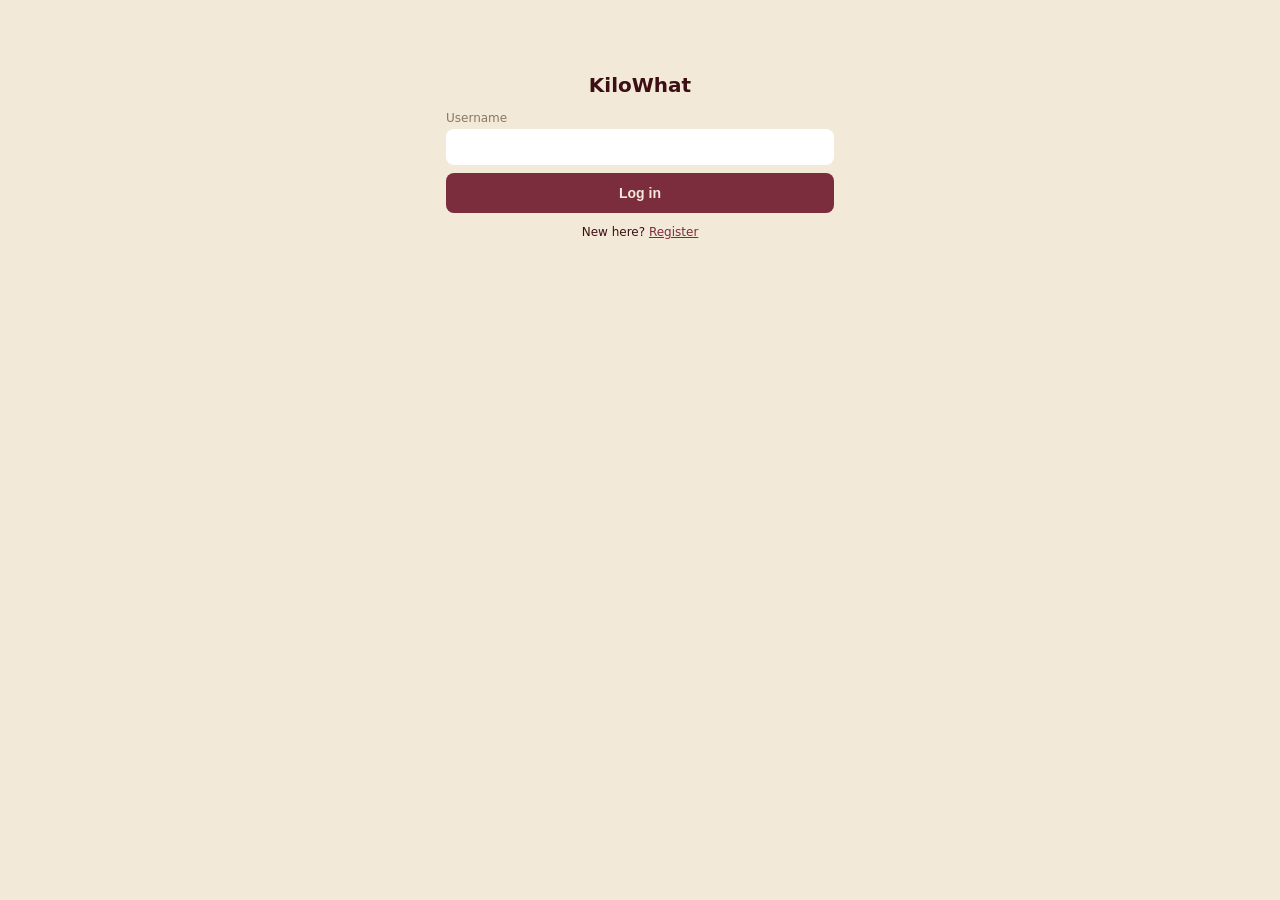
==== frontend/index.html @ 2bd8d3dc "feat: initial commit" ====
<!DOCTYPE html>
<html lang="en">
<head>
  <meta charset="UTF-8">
  <meta name="viewport" content="width=device-width, initial-scale=1.0">
  <title>KiloWhat - Log in</title>
  <link rel="manifest" href="manifest.json">
  <link rel="stylesheet" href="css/theme.css">
</head>
<body>
  <div class="page" style="padding-top:60px;">
    <h1 style="text-align:center; font-size:20px;">KiloWhat</h1>

    <form id="login-form">
      <p class="label-muted">Username</p>
      <input type="text" id="username" required>
      <button type="submit" class="btn-primary">Log in</button>
    </form>
    <p style="text-align:center; font-size:12px; margin-top:12px;">
      New here? <a href="register.html" style="color:var(--burgundy);">Register</a>
    </p>
    <p id="error" style="color:var(--burgundy); font-size:12px; text-align:center;"></p>
  </div>

  <script src="js/api.js"></script>
  <script>
    document.getElementById("login-form").addEventListener("submit", async (e) => {
      e.preventDefault();
      const username = document.getElementById("username").value;
      try {
        await Api.login(username);
        window.location.href = "dashboard.html";
      } catch (err) {
        document.getElementById("error").textContent = "No account with that username - register first.";
      }
    });
  </script>
</body>
</html>
---- frontend/css/theme.css ----
:root {
  --maroon: #3D0F14;
  --burgundy: #7B2D3E;
  --tan: #C99B7A;
  --cream: #F3E9D8;
  --white: #FFFFFF;
  --text-muted: #8A7860;
  --radius: 8px;
}

/* TODO: dark theme variant. When you get to it, don't just invert these -
   see the note in chat about desaturating rather than flipping to black. */

* { box-sizing: border-box; }

body {
  margin: 0;
  font-family: system-ui, -apple-system, sans-serif;
  background: var(--cream);
  color: var(--maroon);
}

.page {
  max-width: 420px;
  margin: 0 auto;
  padding: 20px 16px 80px;
}

.card {
  background: var(--white);
  border-radius: var(--radius);
  padding: 12px 14px;
  margin-bottom: 8px;
}

.card-accent {
  background: var(--burgundy);
  color: var(--cream);
  border-radius: var(--radius);
  padding: 12px 14px;
  margin-bottom: 8px;
}

.btn-primary {
  background: var(--burgundy);
  color: var(--cream);
  border: none;
  border-radius: var(--radius);
  padding: 12px;
  font-size: 14px;
  font-weight: 600;
  width: 100%;
  cursor: pointer;
}

.btn-primary:active { opacity: 0.85; }

input, select {
  width: 100%;
  padding: 10px 12px;
  border: none;
  border-radius: var(--radius);
  background: var(--white);
  margin-bottom: 8px;
  font-size: 14px;
}

.label-muted {
  font-size: 12px;
  color: var(--text-muted);
  margin: 0 0 4px;
}

.priority-essential { color: var(--burgundy); }
.priority-important { color: #9C7A4E; }
.priority-optional { color: var(--text-muted); }

nav.bottom-nav {
  position: sticky;
  bottom: 0;
  display: flex;
  justify-content: space-around;
  background: var(--white);
  padding: 10px 0;
  border-top: 1px solid #eee1cc;
}

nav.bottom-nav a {
  color: var(--text-muted);
  text-decoration: none;
  font-size: 11px;
  text-align: center;
}

nav.bottom-nav a.active { color: var(--burgundy); font-weight: 600; }
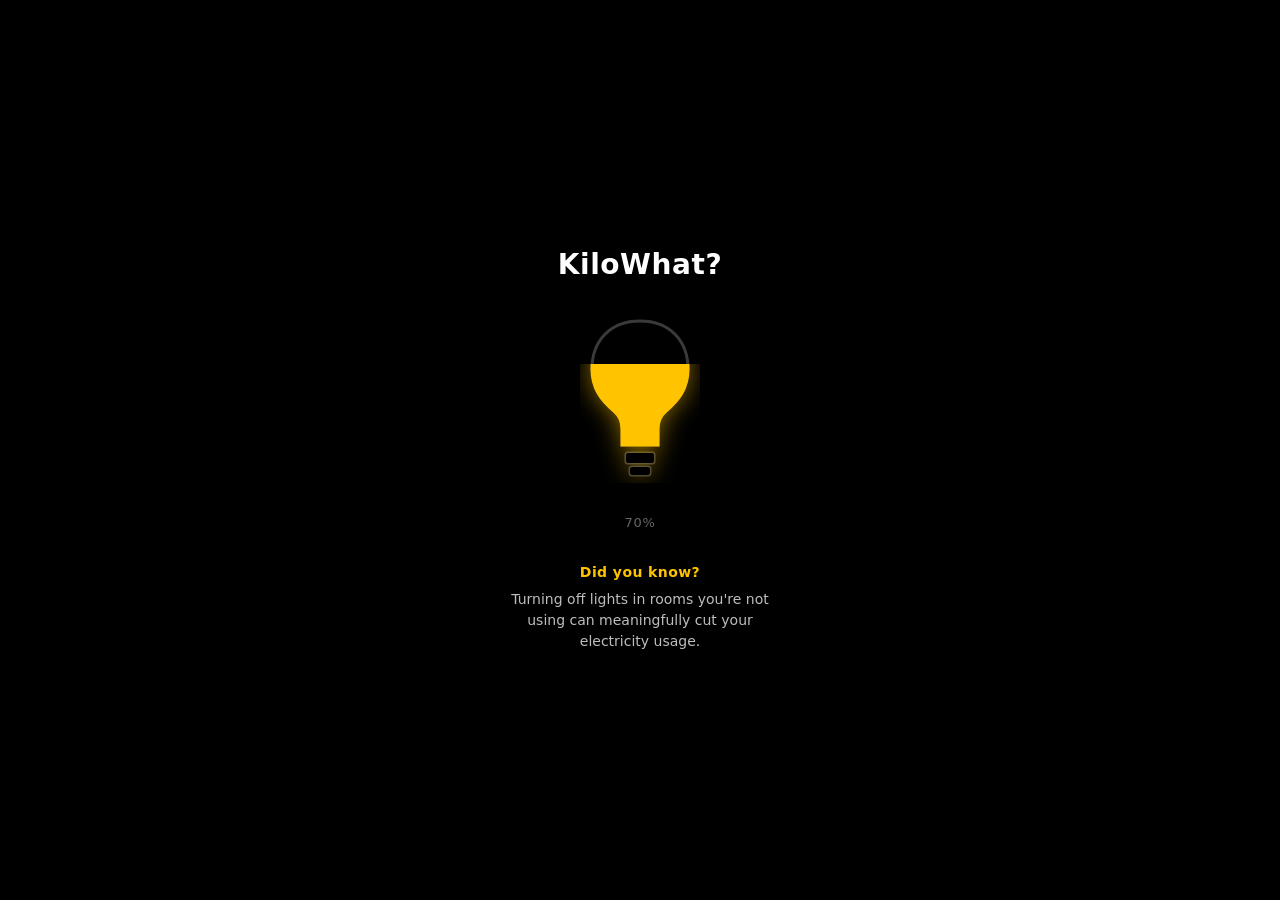
==== commit d8d0a379: "Make splash screen the actual root page (index.html) http-server (and any static host) serves index." ====
--- a/frontend/index.html
+++ b/frontend/index.html
@@ -1,39 +1,210 @@
 <!DOCTYPE html>
 <html lang="en">
 <head>
-  <meta charset="UTF-8">
-  <meta name="viewport" content="width=device-width, initial-scale=1.0">
-  <title>KiloWhat - Log in</title>
-  <link rel="manifest" href="manifest.json">
-  <link rel="stylesheet" href="css/theme.css">
+<meta charset="UTF-8">
+<meta name="viewport" content="width=device-width, initial-scale=1.0">
+<title>KiloWhat</title>
+<link rel="manifest" href="manifest.json">
+<style>
+  :root{
+    --fill: 0%; /* JS updates this each frame */
+  }
+  html,body{
+    margin:0; height:100%; background:#000;
+    font-family: system-ui, -apple-system, "Segoe UI", Roboto, sans-serif;
+  }
+  #splash{
+    position:fixed; inset:0; background:#000;
+    display:flex; flex-direction:column; align-items:center; justify-content:center;
+    gap:32px;
+    transition: opacity .6s ease;
+  }
+  #splash.hide{ opacity:0; pointer-events:none; }
+
+  .bulb-wrap{
+    position:relative; width:120px; height:170px;
+  }
+  .bulb-wrap svg{ position:absolute; top:0; left:0; width:100%; height:100%; }
+
+  .title-wrap{
+    position:relative; display:inline-block;
+  }
+  .app-title{
+    font-size:28px; font-weight:700; letter-spacing:.02em;
+    margin:0; white-space:nowrap;
+  }
+  .app-title.base{
+    color:#ffffff;
+  }
+  .app-title.fill{
+    position:absolute; top:0; left:0; color:#FFC300;
+    text-shadow: 0 0 14px rgba(255,195,0,.5);
+    clip-path: inset(0 100% 0 0); /* fully hidden — nothing filled yet */
+    transition: clip-path .6s linear;
+  }
+  .app-title.fill.lit{
+    clip-path: inset(0 0 0 0); /* fully revealed left-to-right over the transition */
+  }
+
+  /* Outline bulb - always visible, hollow */
+  .bulb-outline path{
+    fill:none;
+    stroke:#3a3a3a;
+    stroke-width:3;
+  }
+
+  /* Filled bulb - yellow, but revealed bottom-up by a clip-path driven by --fill */
+  .bulb-fill{
+    clip-path: inset(calc(100% - var(--fill)) 0 0 0);
+    transition: clip-path .05s linear; /* smooths the per-frame jump */
+    filter: drop-shadow(0 0 12px rgba(255,195,0,.55));
+  }
+  .bulb-fill path{
+    fill:#FFC300;
+    stroke:#FFC300;
+    stroke-width:3;
+  }
+
+  .percent{
+    color:#666; font-size:13px; letter-spacing:.05em;
+    font-variant-numeric: tabular-nums;
+  }
+
+  .facts-label{
+    color:#FFC300; font-size:14px; font-weight:600;
+    margin:0 0 6px 0; letter-spacing:.03em;
+  }
+  .facts{
+    max-width:280px; text-align:center; min-height:54px;
+    color:#bdbdbd; font-size:14px; line-height:1.5;
+    padding:0 20px;
+  }
+  .facts span{
+    display:block; opacity:0; transition:opacity .4s ease;
+  }
+  .facts span.show{ opacity:1; }
+</style>
 </head>
 <body>
-  <div class="page" style="padding-top:60px;">
-    <h1 style="text-align:center; font-size:20px;">KiloWhat</h1>
-
-    <form id="login-form">
-      <p class="label-muted">Username</p>
-      <input type="text" id="username" required>
-      <button type="submit" class="btn-primary">Log in</button>
-    </form>
-    <p style="text-align:center; font-size:12px; margin-top:12px;">
-      New here? <a href="register.html" style="color:var(--burgundy);">Register</a>
-    </p>
-    <p id="error" style="color:var(--burgundy); font-size:12px; text-align:center;"></p>
+
+<div id="splash">
+  <div class="title-wrap">
+    <h1 class="app-title base">KiloWhat?</h1>
+    <h1 class="app-title fill" id="titleFill">KiloWhat?</h1>
   </div>
-
-  <script src="js/api.js"></script>
-  <script>
-    document.getElementById("login-form").addEventListener("submit", async (e) => {
-      e.preventDefault();
-      const username = document.getElementById("username").value;
-      try {
-        await Api.login(username);
-        window.location.href = "dashboard.html";
-      } catch (err) {
-        document.getElementById("error").textContent = "No account with that username - register first.";
-      }
-    });
-  </script>
+  <div class="bulb-wrap">
+    <!-- Hollow outline bulb -->
+    <svg class="bulb-outline" viewBox="0 0 120 170">
+      <path d="M60 8
+               C30 8 12 28 12 56
+               C12 76 22 88 34 98
+               C40 103 42 108 42 116
+               L42 132
+               L78 132
+               L78 116
+               C78 108 80 103 86 98
+               C98 88 108 76 108 56
+               C108 28 90 8 60 8 Z" />
+      <rect x="46" y="140" width="28" height="10" rx="2" fill="none" stroke="#3a3a3a" stroke-width="3"/>
+      <rect x="50" y="154" width="20" height="8" rx="2" fill="none" stroke="#3a3a3a" stroke-width="3"/>
+    </svg>
+
+    <!-- Yellow fill bulb, clipped bottom-up -->
+    <svg class="bulb-fill" viewBox="0 0 120 170">
+      <path d="M60 8
+               C30 8 12 28 12 56
+               C12 76 22 88 34 98
+               C40 103 42 108 42 116
+               L42 132
+               L78 132
+               L78 116
+               C78 108 80 103 86 98
+               C98 88 108 76 108 56
+               C108 28 90 8 60 8 Z" />
+      <rect x="46" y="140" width="28" height="10" rx="2"/>
+      <rect x="50" y="154" width="20" height="8" rx="2"/>
+    </svg>
+  </div>
+
+  <div class="percent" id="percent">0%</div>
+
+  <div class="facts">
+    <p class="facts-label">Did you know?</p>
+    <span class="show" id="fact">Turning off lights in rooms you're not using can meaningfully cut your electricity usage.</span>
+  </div>
+</div>
+
+<script>
+  // ---- 1. Rotating energy/water facts ----
+  const facts = [
+    "Turning off lights in rooms you're not using can meaningfully cut your electricity usage.",
+    "Turn off your geyser when you don't need it — it's often the single biggest electricity user in a home.",
+    "A dripping tap can waste over 15 litres of water a day — fixing leaks quickly saves more than you'd think.",
+    "In areas with shared taps or tank storage, filling a covered container ahead of scheduled outages helps avoid running short.",
+    "Reusing bath or basin water for flushing toilets or watering plants is a simple way to stretch limited water supply.",
+    "Reporting burst pipes or open communal taps to your local municipality can save an entire neighbourhood's water supply."
+  ];
+  let factIndex = 0;
+  const factEl = document.getElementById('fact');
+
+  function rotateFacts(){
+    if (currentPct >= 100) return; // don't change the tip once the bulb is full
+    factEl.classList.remove('show');
+    setTimeout(() => {
+      factIndex = (factIndex + 1) % facts.length;
+      factEl.textContent = facts[factIndex];
+      factEl.classList.add('show');
+    }, 400); // matches CSS transition duration
+  }
+  const factInterval_MS = 5000; // 5 seconds per tip
+  let factInterval = setInterval(rotateFacts, factInterval_MS);
+
+  // ---- 2. Bulb fill + title sweep animation ----
+  const splash = document.getElementById('splash');
+  const bulbFill = document.querySelector('.bulb-fill');
+  const percentEl = document.getElementById('percent');
+  const titleFill = document.getElementById('titleFill');
+
+  const DURATION = 1500;      // ms — bulb fill
+  const TITLE_FILL_MS = 600;  // ms — must match the .app-title.fill clip-path transition above
+  let startTime = null;
+  let rafId = null;
+  let currentPct = 0;
+
+  function animateFill(now){
+    if (!startTime) startTime = now;
+    const elapsed = now - startTime;
+    const progress = Math.min(elapsed / DURATION, 1); // 0 → 1
+    const pct = Math.floor(progress * 100);
+
+    bulbFill.style.setProperty('--fill', pct + '%');
+    percentEl.textContent = pct + '%';
+    currentPct = pct;
+    if (pct >= 100) {
+      titleFill.classList.add('lit');
+    }
+
+    if (progress < 1) {
+      rafId = requestAnimationFrame(animateFill);
+    } else {
+      setTimeout(finishLoading, TITLE_FILL_MS); // wait for the title's fill sweep to finish
+    }
+  }
+
+  // ---- 3. Hand off to the real app ----
+  function finishLoading(){
+    clearInterval(factInterval);
+    splash.classList.add('hide');
+    setTimeout(() => {
+      // Already logged in (userId cached from a previous session)? Skip
+      // straight to the dashboard instead of making them log in again.
+      const loggedIn = localStorage.getItem('kw-user-id');
+      window.location.href = loggedIn ? 'dashboard.html' : 'login.html';
+    }, 600); // matches splash fade-out transition
+  }
+
+  rafId = requestAnimationFrame(animateFill);
+</script>
+
 </body>
 </html>
